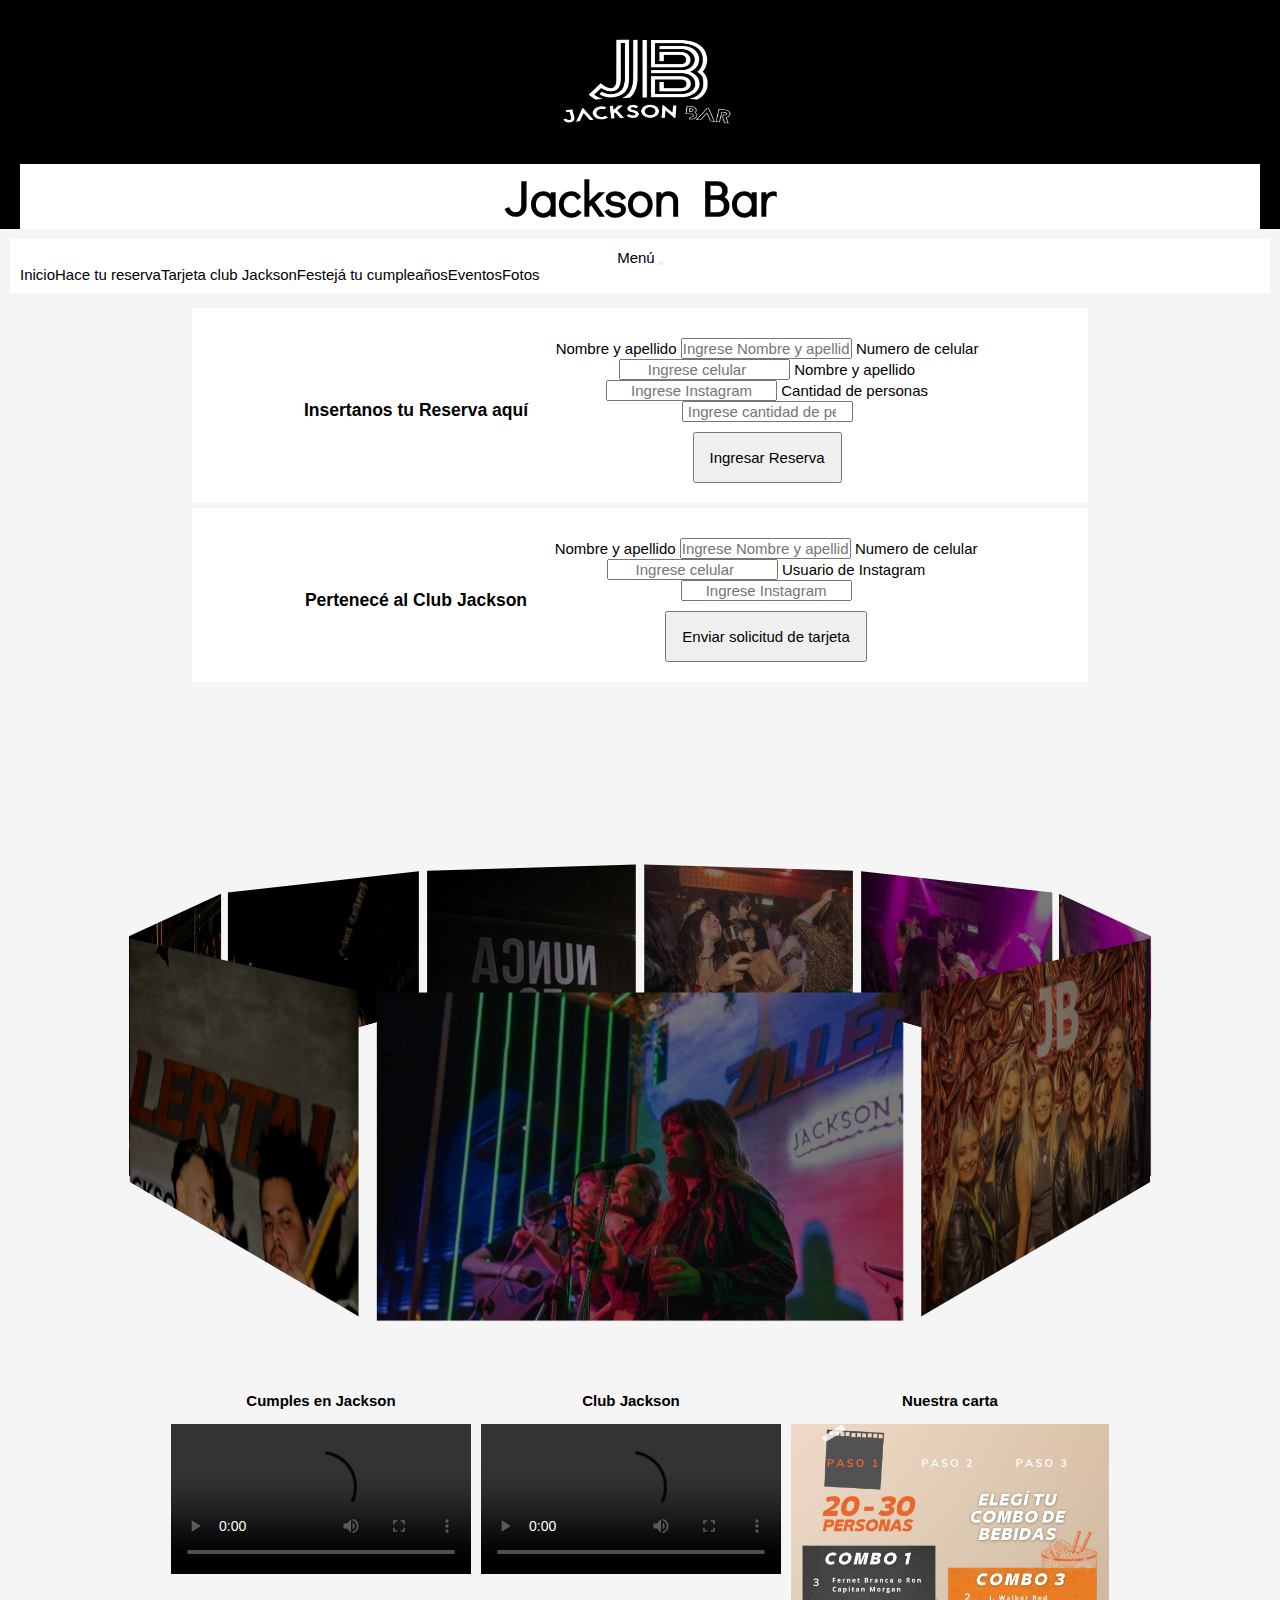
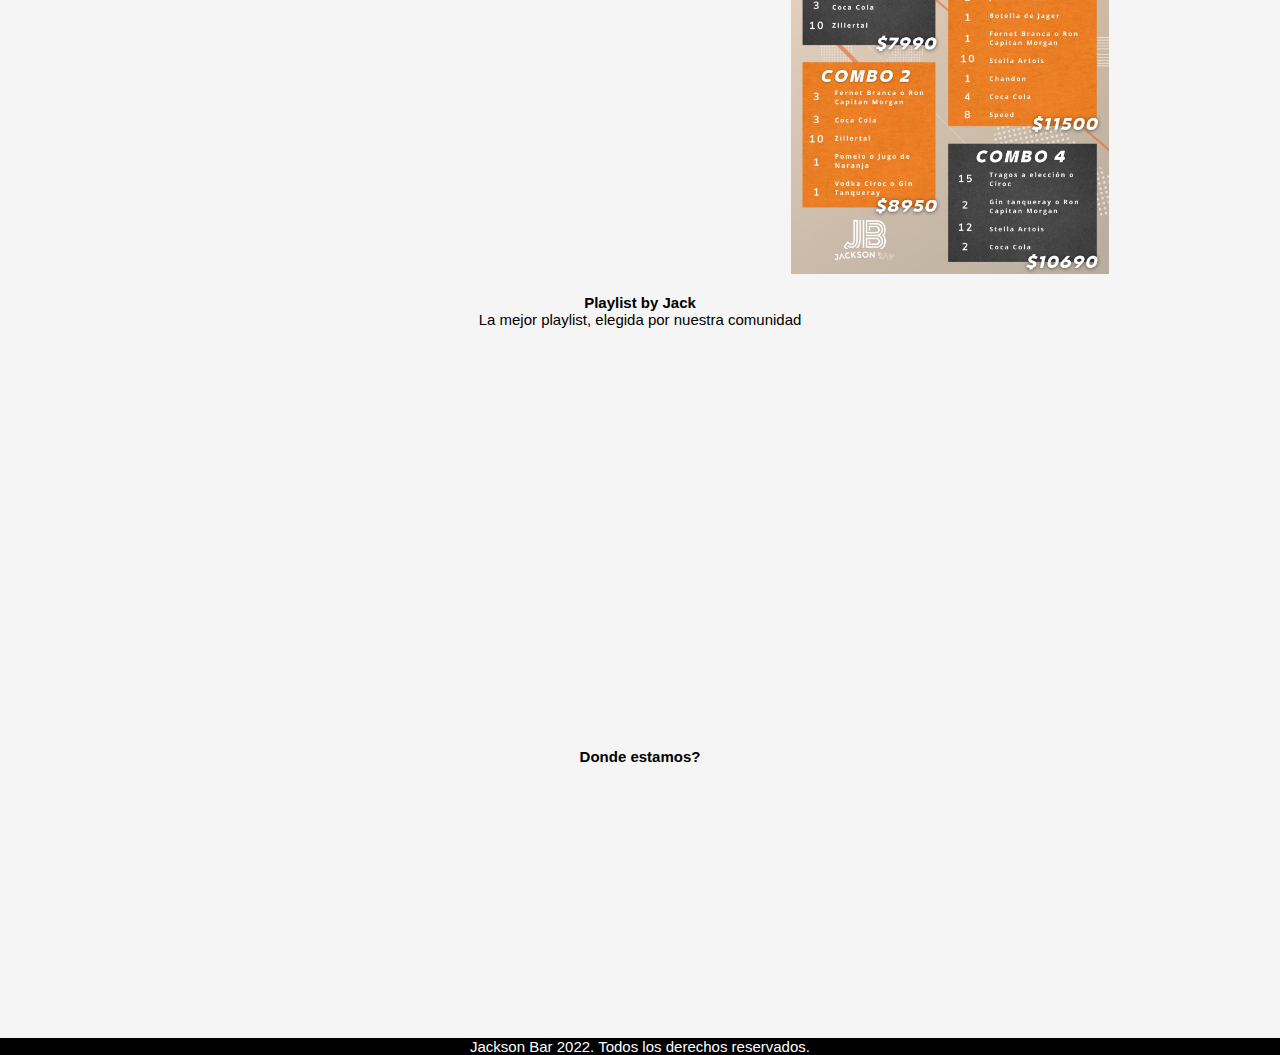
==== index.html @ ba2f6170 "first commit" ====
<!DOCTYPE html>
<html lang="es-UY">

<head>
  <meta charset="UTF-8">
  <meta http-equiv="X-UA-Compatible" content="IE=edge">
  <meta name="viewport" content="width=device-width, initial-scale=1.0">
  <!-- Agrego keywords para asociar al boliche -->
  <meta name="description"
    content="Veni a probar la mejor experiencia nocturna en Montevideo. Tragos, comida, fiesta y baile. Jueves a Sabados de 22 a 06 am.">
  <link rel="icon" href="img/logo.png">
  <link href='https://fonts.googleapis.com/css?family=Didact Gothic' rel='stylesheet'>
  <link href="https://cdn.jsdelivr.net/npm/bootstrap@5.1.3/dist/css/bootstrap.min.css" rel="stylesheet"
    integrity="sha384-1BmE4kWBq78iYhFldvKuhfTAU6auU8tT94WrHftjDbrCEXSU1oBoqyl2QvZ6jIW3" crossorigin="anonymous">
  <title>Jackson Bar</title>
  <link rel="stylesheet" href="css/global.css">
</head>

<body>
  <header>
    <div class="encabezado">
      <img class='logo' src="img/logo.png" alt="logo">
      <h1>Jackson Bar</h1>
    </div>
    <nav class="navbar navbar-expand-lg navbar-light fondo-menu">
      <div class="container-fluid">
        <a class="navbar-brand" href="#">Menú</a>
        <button class="navbar-toggler" type="button" data-bs-toggle="collapse" data-bs-target="#navbarNav"
          aria-controls="navbarNav" aria-expanded="false" aria-label="Toggle navigation">
          <span class="navbar-toggler-icon" href=""></span>
        </button>
        <div class="collapse navbar-collapse" id="navbarNav">
          <ul class="navbar-nav">
            <li class="nav-item">
              <a class="nav-link active" href="index.html">Inicio</a>
            </li>
            <li class="nav-item">
              <a class="nav-link" href="pages/reservas.html">Hace tu reserva</a>
            </li>
            <li class="nav-item">
              <a class="nav-link" href="pages/tarjeta.html">Tarjeta club Jackson</a>
            </li>
            <li class="nav-item">
              <a class="nav-link" href="pages/cumples.html">Festejá tu cumpleaños</a>
            </li>
            <li class="nav-item">
              <a class="nav-link" href="pages/eventos.html">Eventos</a>
            </li>
            <li class="nav-item">
              <a class="nav-link" href="pages/fotos.html">Fotos</a>
            </li>
          </ul>
        </div>
      </div>
    </nav>
  </header>

  <div class="arreglo">

    <div class="formulario">
      <h3 class="form-titulo"> Insertanos tu Reserva aquí</h3>


      <form action="submit" method="get">
        <div class="form-group">
          <label class="celda" for="nombre">Nombre y apellido</label>
          <input type="nombre" class="form-control" id="nombre" placeholder="Ingrese Nombre y apellido" name="name">
          <label class="celda" for="nombre">Numero de celular</label>
          <input type="number" class="form-control" id="celular" placeholder="Ingrese celular" name="cel">
          <label class="celda" for="nombre">Nombre y apellido</label>
          <input type="text" class="form-control" id="instagram" placeholder="Ingrese Instagram" name="insta">
          <label class="celda" for="nombre">Cantidad de personas</label>
          <input type="number" class="form-control" id="people" placeholder=" Ingrese cantidad de personas"
            name="people">
        </div>
        <button type="submit" class="botones">
          Ingresar Reserva
        </button>
      </form>
    </div>


    <div class="formulario">
      <h3 class="form-titulo">Pertenecé al Club Jackson</h3>
      <form action="submit" method="get">
        <div class="form-group">
          <label class="celda" for="nombre">Nombre y apellido</label>
          <input type="nombre" class="form-control" id="nombre" placeholder="Ingrese Nombre y apellido" name="name">
          <label class="celda" for="nombre">Numero de celular</label>
          <input type="number" class="form-control" id="celular" placeholder="Ingrese celular" name="cel">
          <label class="celda" for="nombre">Usuario de Instagram</label>
          <input type="text" class="form-control" id="instagram" placeholder="Ingrese Instagram" name="insta">
        </div>
        <button type="submit" class="botones">
          Enviar solicitud de tarjeta
        </button>
      </form>
    </div>

    <!-- Carousel -->

    <div class="container">
      <div class="carousel">
        <div class="carousel__face"><span></span></div>
        <div class="carousel__face"><span></span></div>
        <div class="carousel__face"><span></span></div>
        <div class="carousel__face"><span></span></div>
        <div class="carousel__face"><span></span></div>
        <div class="carousel__face"><span></span></div>
        <div class="carousel__face"><span></span></div>
        <div class="carousel__face"><span></span></div>
        <div class="carousel__face"><span></span></div>
      </div>
    </div>
    <div class="acomodo">
    <section class="cumples">
      <h4> Cumples en Jackson </h4>
      <video class="video-cumple" controls>
        <source src="img/ExportHBD13.mp4" type="video/mp4">
      </video>
    </section>

    <section class="club">
      <h4> Club Jackson </h4>
      <video class="video-card" controls>
        <source src="./img/JacksonCard01.mp4" type="video/mp4">
      </video>
    </section>

    <section class="carta">
      <h4> Nuestra carta </h4>
      <!-- Imagen comprimida -->
      <img class="carta-img img-fluid" src="./img/carta-min.jpeg" alt="Jackson Bar">
    </section>

    <section class="playlist">
      <h4> Playlist by Jack </h4>
      <p>La mejor playlist, elegida por nuestra comunidad</p>
      <iframe style="border-radius:12px"
        src="https://open.spotify.com/embed/playlist/0DqYrsp8U7VBYuloWC1QRr?utm_source=generator" width="250"
        height="380" frameBorder="0" allowfullscreen=""
        allow="autoplay; clipboard-write; encrypted-media; fullscreen; picture-in-picture"></iframe>
    </section>
  </div>
  </div>

    <!-- Ubicacion real -->
    <article class="ubi">
      <h4>Donde estamos?</h4>
      <iframe
        src="https://www.google.com/maps/embed?pb=!1m18!1m12!1m3!1d1635.9876870537732!2d-56.17387824127811!3d-34.907067500000004!2m3!1f0!2f0!3f0!3m2!1i1024!2i768!4f13.1!3m3!1m2!1s0x959f81b171aead23%3A0xe289146a4c1c3a3c!2sJackson%20Bar!5e0!3m2!1ses!2suy!4v1648052666793!5m2!1ses!2suy"
        width="240" height="240" style="border:0;" allowfullscreen="" loading="lazy"></iframe>
    </article>

    <!-- Pie de pagina -->
    <script src="https://cdn.jsdelivr.net/npm/bootstrap@5.1.3/dist/js/bootstrap.bundle.min.js"
      integrity="sha384-ka7Sk0Gln4gmtz2MlQnikT1wXgYsOg+OMhuP+IlRH9sENBO0LRn5q+8nbTov4+1p" crossorigin="anonymous">
    </script>
  </div>
  <footer class="pie">
    <p>Jackson Bar 2022. Todos los derechos reservados.</p>
  </footer>
</body>

</html>
---- css/global.css ----
.pie {
  font-family: "Gill Sans", "Gill Sans MT", Calibri, "Trebuchet MS", sans-serif;
  text-align: center;
  color: white;
  background-color: black; }

footer a {
  text-decoration: none;
  font-family: verdana; }

.carta-img {
  max-height: 450px;
  align-items: center;
  justify-content: center;
  transition: all 0.1s; }

.carta-img:hover {
  transform: scale(1.2); }

.photos {
  width: 300px;
  height: 300px;
  margin-top: 15px; }

.ubi {
  color: #000;
  justify-content: center;
  text-align: center;
  font-family: "Gill Sans", "Gill Sans MT", Calibri, "Trebuchet MS", sans-serif;
  margin: 15px 0 15px 0; }

.fotos {
  justify-content: center;
  margin-top: 15px;
  margin-bottom: 15px;
  text-align: center;
  font-family: "Gill Sans", "Gill Sans MT", Calibri, "Trebuchet MS", sans-serif; }

.foto-finde {
  width: 200px;
  height: 200px;
  justify-content: center;
  align-items: center;
  text-align: center;
  margin-top: 20px;
  font-family: "Gill Sans", "Gill Sans MT", Calibri, "Trebuchet MS", sans-serif; }

.bresh-img {
  max-width: 60%; }

iframe, video {
  max-width: 600px;
  max-height: 450px;
  min-width: 50%;
  margin-top: 15px; }

.arreglo {
  display: flex;
  flex-direction: column;
  align-items: center; }

.cumples, .secc-cumples, .club, .carta, .playlist {
  text-align: center;
  font-family: "Gill Sans", "Gill Sans MT", Calibri, "Trebuchet MS", sans-serif;
  color: #000; }

nav {
  background-color: white;
  margin: auto; }

.nav-section {
  display: flex;
  border: double;
  flex-direction: column;
  margin: 20px;
  width: fit-content;
  justify-content: space-around;
  background-color: white; }

nav:hover-1 {
  background-color: aqua;
  color: burlywood; }

.menu {
  margin: 10px;
  text-align: center;
  background-color: white;
  color: black;
  font-family: "Gill Sans", "Gill Sans MT", Calibri, "Trebuchet MS", sans-serif;
  padding: 10px;
  width: fit-content;
  float: right;
  overflow: hidden;
  display: flex;
  flex-direction: column;
  justify-content: space-around; }

.logo {
  margin: 20px;
  background-color: black; }

h1 {
  font-family: 'Didact Gothic';
  font-size: 22px;
  color: black;
  font-size: 50px;
  text-align: center;
  background-color: white;
  margin-left: 20px;
  margin-right: 20px; }

.encabezado {
  font-family: 'Didact Gothic';
  background-color: black; }

.logo {
  width: 220px;
  height: 120px; }

.fondo-menu {
  background-color: white;
  font-weight: 300;
  display: flex;
  flex-direction: column;
  text-align: center;
  margin: 10px;
  padding: 10px;
  margin-right: 10px;
  text-align: center;
  font-family: "Gill Sans", "Gill Sans MT", Calibri, "Trebuchet MS", sans-serif; }

.lista-menu a:hover {
  background-color: red;
  color: black; }

a:active {
  color: darkgrey;
  font-size: medium; }

/*le eliminamos el subrayado a las anclas*/
nav a {
  font-family: "Gill Sans", "Gill Sans MT", Calibri, "Trebuchet MS", sans-serif;
  text-decoration: none;
  color: black;
  font-family: sans-serif;
  background-color: rgba(255, 255, 255, 0.822);
  margin: 0;
  padding: 0; }

.menu a:hover {
  color: grey;
  background-color: black; }

h2.menu-titulo {
  color: black;
  text-align: left; }

ul {
  list-style: none;
  font-size: 0;
  width: fit-content;
  display: flex;
  justify-content: space-around; }

li {
  display: block;
  width: fit-content;
  font-size: 14px; }

.arreglo {
  display: flex;
  flex-direction: column;
  align-items: center; }

.cumples, .secc-cumples, .club, .carta, .playlist {
  text-align: center;
  font-family: "Gill Sans", "Gill Sans MT", Calibri, "Trebuchet MS", sans-serif;
  color: #000; }

.arreglo {
  display: flex;
  flex-direction: column;
  align-items: center; }

.cumples, .secc-cumples, .club, .carta, .playlist {
  text-align: center;
  font-family: "Gill Sans", "Gill Sans MT", Calibri, "Trebuchet MS", sans-serif;
  color: #000; }

section.awSlider .carousel {
  display: table;
  z-index: 2;
  -moz-box-shadow: 0 0 4px #444;
  -webkit-box-shadow: 0 0 4px #444;
  box-shadow: 0 0 15px rgba(1, 1, 1, 0.5); }

section.awSlider {
  margin: 30px auto;
  padding: 30px;
  position: relative;
  display: table;
  -webkit-touch-callout: none;
  -webkit-user-select: none;
  -khtml-user-select: none;
  -moz-user-select: none;
  -ms-user-select: none;
  user-select: none; }

section.awSlider:hover > img {
  -ms-transform: scale(1.2);
  -webkit-transform: scale(1.2);
  transform: scale(1.2);
  opacity: 1; }

section.awSlider img {
  pointer-events: none; }

section.awSlider > img {
  position: absolute;
  top: 30px;
  z-index: 1;
  transition: all .3s;
  filter: blur(1.8vw);
  -webkit-filter: blur(2vw);
  -moz-filter: blur(2vw);
  -o-filter: blur(2vw);
  -ms-filter: blur(2vw);
  -ms-transform: scale(1.1);
  -webkit-transform: scale(1.1);
  transform: scale(1.1);
  opacity: .5; }

.hover-1 {
  color: black;
  font-size: large; }

.carousel {
  justify-content: center;
  align-items: center;
  margin-top: 100px;
  margin-bottom: 5px;
  text-align: center;
  font-family: "Gill Sans", "Gill Sans MT", Calibri, "Trebuchet MS", sans-serif; }

.container {
  display: flex;
  position: relative;
  width: 320px;
  margin: 100px auto 0 auto;
  perspective: 1000px; }

.carousel {
  position: absolute;
  width: 100%;
  height: 100%;
  transform-style: preserve-3d;
  animation: rotate360 60s infinite forwards linear; }

.carousel__face {
  position: absolute;
  width: 300px;
  height: 187px;
  top: 20px;
  left: 10px;
  right: 10px;
  background-size: cover;
  box-shadow: inset 0 0 0 2000px rgba(0, 0, 0, 0.5);
  display: flex; }

span {
  margin: auto;
  font-size: 2rem; }

.carousel__face:nth-child(1) {
  /* <!-- Imagen comprimida --> */
  background-image: url("../img/GAST7438-min.jpg");
  transform: rotateY(0deg) translateZ(430px); }

.carousel__face:nth-child(2) {
  /* <!-- Imagen comprimida --> */
  background-image: url("../img/GAST8021-min.jpg");
  transform: rotateY(40deg) translateZ(430px); }

.carousel__face:nth-child(3) {
  /* <!-- Imagen comprimida --> */
  background-image: url("../img/GAST8167-min.jpg");
  transform: rotateY(80deg) translateZ(430px); }

.carousel__face:nth-child(4) {
  /* <!-- Imagen comprimida --> */
  background-image: url("../img/GAST8170-min.jpg");
  transform: rotateY(120deg) translateZ(430px); }

.carousel__face:nth-child(5) {
  /* <!-- Imagen comprimida --> */
  background-image: url("../img/GAST8172-min.jpg");
  transform: rotateY(160deg) translateZ(430px); }

.carousel__face:nth-child(6) {
  /* <!-- Imagen comprimida --> */
  background-image: url("../img/IMG_2932-min.JPG");
  transform: rotateY(200deg) translateZ(430px); }

.carousel__face:nth-child(7) {
  /* <!-- Imagen comprimida --> */
  background-image: url("../img/IMG_3094-min.JPG");
  transform: rotateY(240deg) translateZ(430px); }

.carousel__face:nth-child(8) {
  /* <!-- Imagen comprimida --> */
  background-image: url("../img/IMG_3123-min.JPG");
  transform: rotateY(280deg) translateZ(430px); }

.carousel__face:nth-child(9) {
  background-image: url("../img/IMG_3160-min.JPG");
  transform: rotateY(320deg) translateZ(430px); }

@keyframes rotate360 {
  from {
    transform: rotateY(0deg); }
  to {
    transform: rotateY(-360deg); } }

.carousel-item {
  align-items: center;
  text-align: center; }

section {
  display: flex;
  flex-direction: column;
  align-items: center;
  margin: 10px 5px 10px 5px; }
  section h4 {
    text-align: center; }

section article {
  width: 100%; }

section article p {
  font-family: verdana;
  line-height: 1, 5;
  font-style: italic;
  font-weight: bold; }

/*El orden de prioridad de llamado es: 
1- Etiqueta, 
2- clases, 
3- ID, 
4- Inline*/
/* le da estilos al elemento raiz, no formatea el body */
:root {
  font-family: "Gill Sans", "Gill Sans MT", Calibri, "Trebuchet MS", sans-serif;
  text-align: center;
  justify-content: center; }

.acomodo {
  display: flex;
  margin-top: 600px;
  align-items: flex-start;
  justify-content: center;
  flex-wrap: wrap; }

.arreglo {
  width: 100%; }

p {
  margin-bottom: 0; }

* {
  padding: 0;
  margin: 0;
  font-size: 15px;
  font-family: "Gill Sans", "Gill Sans MT", Calibri, "Trebuchet MS", sans-serif;
  box-sizing: border-box;
  text-align: center;
  justify-content: center; }

.formulario {
  width: 70%;
  color: black;
  font-family: "Gill Sans", "Gill Sans MT", Calibri, "Trebuchet MS", sans-serif;
  list-style: none;
  background-color: white;
  display: flex;
  justify-content: center;
  padding: 30px 0 20px 0;
  margin: 5px 0 0 0;
  align-items: center;
  flex-wrap: wrap;
  flex-direction: row; }

.form-card {
  color: black;
  font-family: "Gill Sans", "Gill Sans MT", Calibri, "Trebuchet MS", sans-serif;
  align-items: center;
  padding: 2rem;
  margin-bottom: 15px;
  list-style: none;
  background-color: white;
  display: flex;
  justify-content: center;
  flex-wrap: wrap;
  width: 50%;
  margin: auto; }

form {
  width: 50%; }

.form-group {
  padding-bottom: 10px; }

.secc-cumples {
  align-items: center !important; }

.fotos-cumple {
  margin-top: 700px;
  display: flex;
  flex-direction: row !important;
  flex-wrap: wrap; }
  .fotos-cumple h4 {
    width: 100%; }
  .fotos-cumple img {
    margin: 5px; }

.carta img {
  margin: 15px auto 0 auto; }

body {
  width: 100%;
  font-family: "Gill Sans", "Gill Sans MT", Calibri, "Trebuchet MS", sans-serif;
  background-color: whitesmoke; }

.container-fluid > .nav-link {
  color: rgba(0, 0, 0, 0.5); }

/* Usamos un selector de elemento*/
.logoWapp {
  align-items: center; }

/*Usamos un selector de clase.
Llamamos a la clase con un "." 
Se le llama kebab-case, metodologia de estructura de clases.
*/
/* Usamos el id con un "#" .
El Id se utiliza una vez por HTML*/
.form-titulo {
  display: block;
  font-size: 1.17rem;
  /* margin-block-start: 1rem;
  margin-block-end: 1rem; */
  margin: 15px;
  font-weight: bold; }

.celda {
  max-width: 400px; }

.tarjeta {
  color: black;
  font-family: "Gill Sans", "Gill Sans MT", Calibri, "Trebuchet MS", sans-serif;
  margin-left: 350px;
  margin-right: 200px;
  margin-top: 20px;
  margin-bottom: 15px;
  list-style: none;
  background-color: white;
  width: fit-content;
  display: flex;
  justify-content: center;
  flex-wrap: wrap; }

.botones {
  position: relative;
  display: block;
  width: fit-content;
  padding: 15px;
  margin: auto; }

.tarjeta-titulo {
  display: block;
  font-size: 1.17rem;
  margin-block-start: 1rem;
  margin-block-end: 1rem;
  font-weight: bold; }

.card {
  justify-content: center;
  margin-top: 15px;
  margin-bottom: 15px;
  text-align: center;
  font-family: "Gill Sans", "Gill Sans MT", Calibri, "Trebuchet MS", sans-serif;
  margin-left: 35%; }

.terminos {
  display: block;
  position: relative;
  margin: 20px; }

.coments {
  display: block;
  position: relative;
  margin: 5px;
  width: auto; }

@media (max-width: 900px) {
  .carousel {
    display: none; }
  .acomodo {
    margin-top: 0; }
  .fotos-cumple {
    margin-top: 0; } }
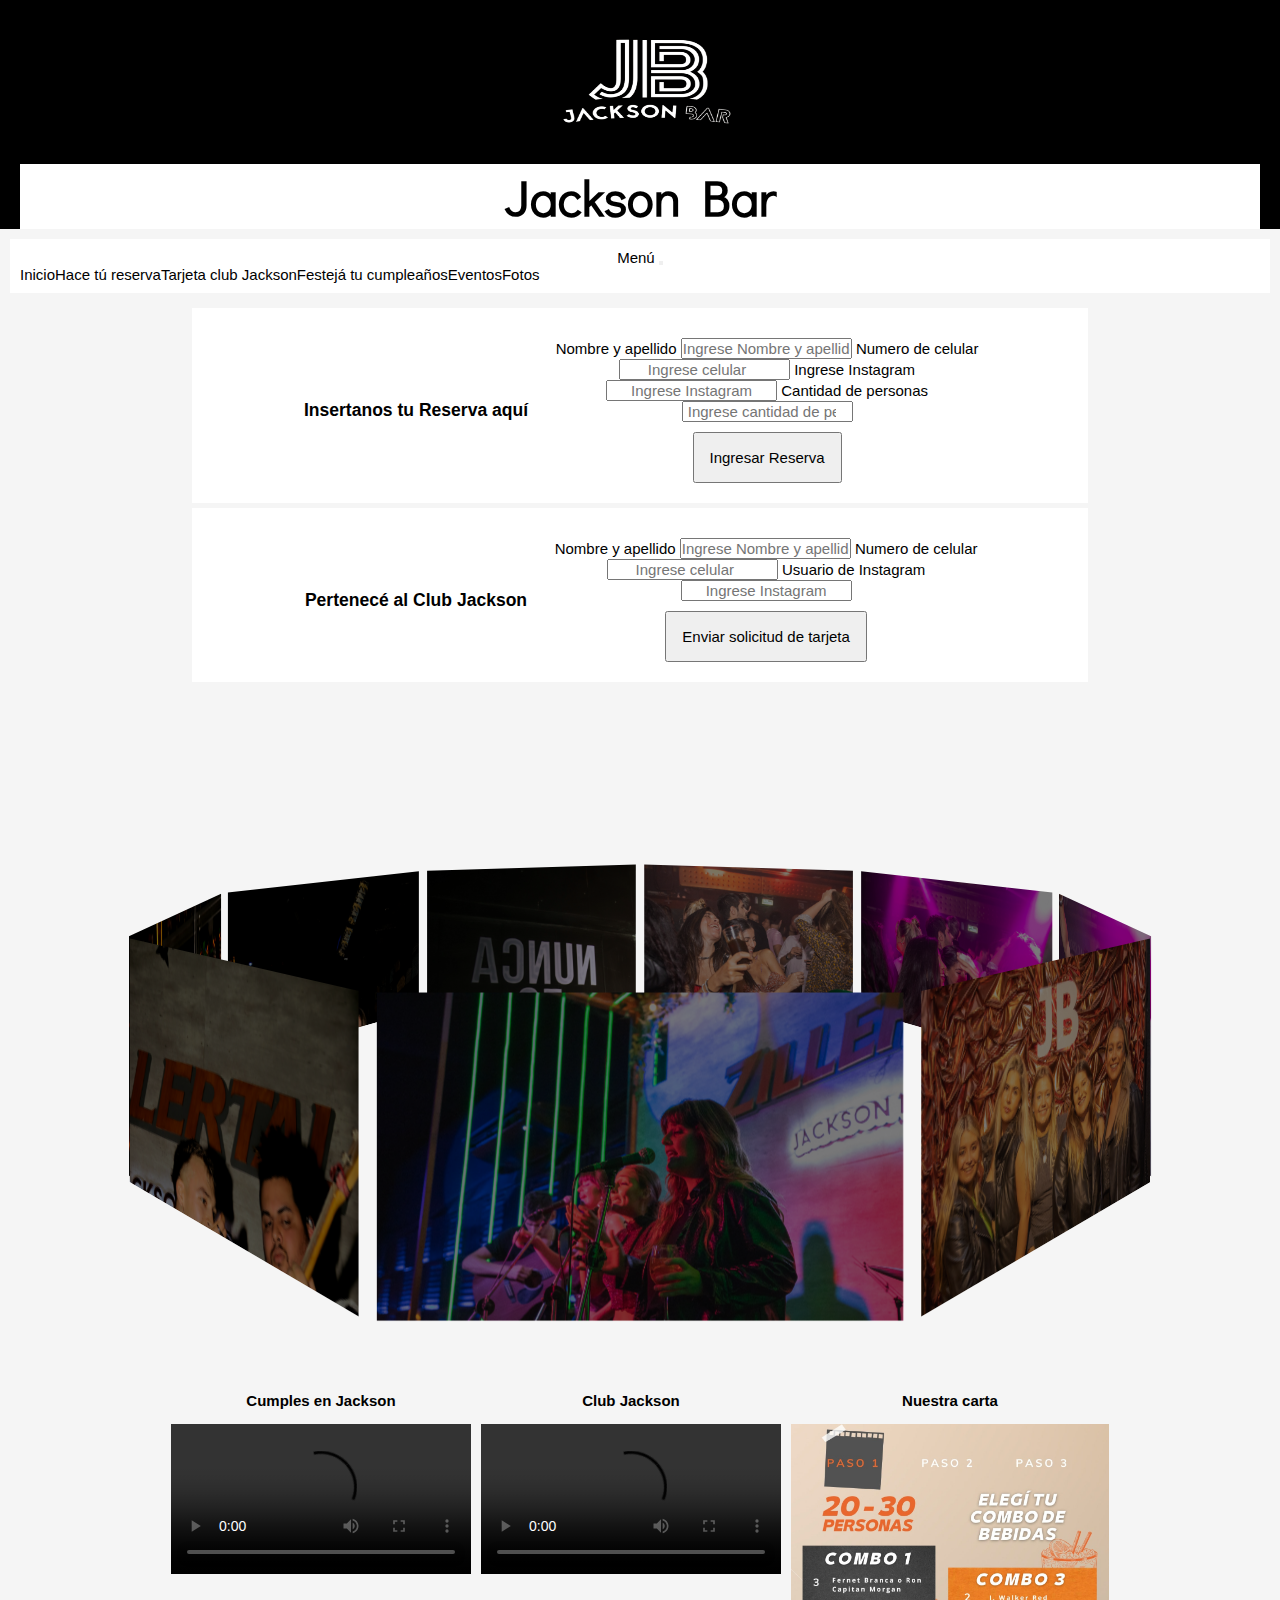
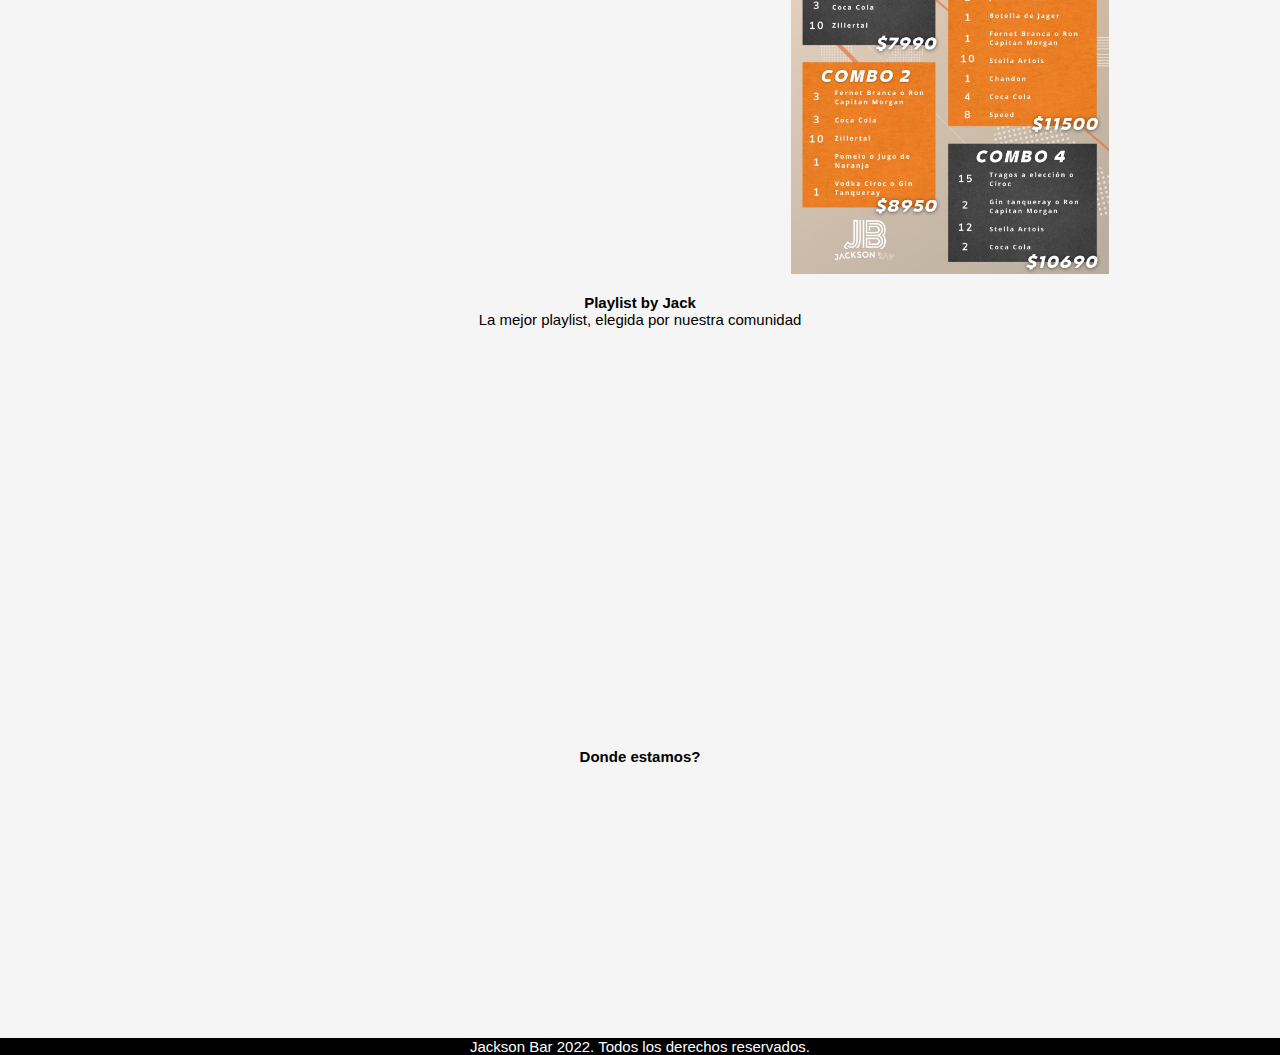
==== commit 7d2aa7da: "ultimos cambios" ====
--- a/index.html
+++ b/index.html
@@ -8,7 +8,7 @@
   <!-- Agrego keywords para asociar al boliche -->
   <meta name="description"
     content="Veni a probar la mejor experiencia nocturna en Montevideo. Tragos, comida, fiesta y baile. Jueves a Sabados de 22 a 06 am.">
-  <link rel="icon" href="img/logo.png">
+  <link rel="icon" href="img/logo-min.png">
   <link href='https://fonts.googleapis.com/css?family=Didact Gothic' rel='stylesheet'>
   <link href="https://cdn.jsdelivr.net/npm/bootstrap@5.1.3/dist/css/bootstrap.min.css" rel="stylesheet"
     integrity="sha384-1BmE4kWBq78iYhFldvKuhfTAU6auU8tT94WrHftjDbrCEXSU1oBoqyl2QvZ6jIW3" crossorigin="anonymous">
@@ -19,7 +19,7 @@
 <body>
   <header>
     <div class="encabezado">
-      <img class='logo' src="img/logo.png" alt="logo">
+      <img class='logo' src="img/logo-min.png" alt="logo">
       <h1>Jackson Bar</h1>
     </div>
     <nav class="navbar navbar-expand-lg navbar-light fondo-menu">
@@ -35,7 +35,7 @@
               <a class="nav-link active" href="index.html">Inicio</a>
             </li>
             <li class="nav-item">
-              <a class="nav-link" href="pages/reservas.html">Hace tu reserva</a>
+              <a class="nav-link" href="pages/reservas.html">Hace tú reserva</a>
             </li>
             <li class="nav-item">
               <a class="nav-link" href="pages/tarjeta.html">Tarjeta club Jackson</a>
@@ -67,7 +67,7 @@
           <input type="nombre" class="form-control" id="nombre" placeholder="Ingrese Nombre y apellido" name="name">
           <label class="celda" for="nombre">Numero de celular</label>
           <input type="number" class="form-control" id="celular" placeholder="Ingrese celular" name="cel">
-          <label class="celda" for="nombre">Nombre y apellido</label>
+          <label class="celda" for="nombre">Ingrese Instagram</label>
           <input type="text" class="form-control" id="instagram" placeholder="Ingrese Instagram" name="insta">
           <label class="celda" for="nombre">Cantidad de personas</label>
           <input type="number" class="form-control" id="people" placeholder=" Ingrese cantidad de personas"
